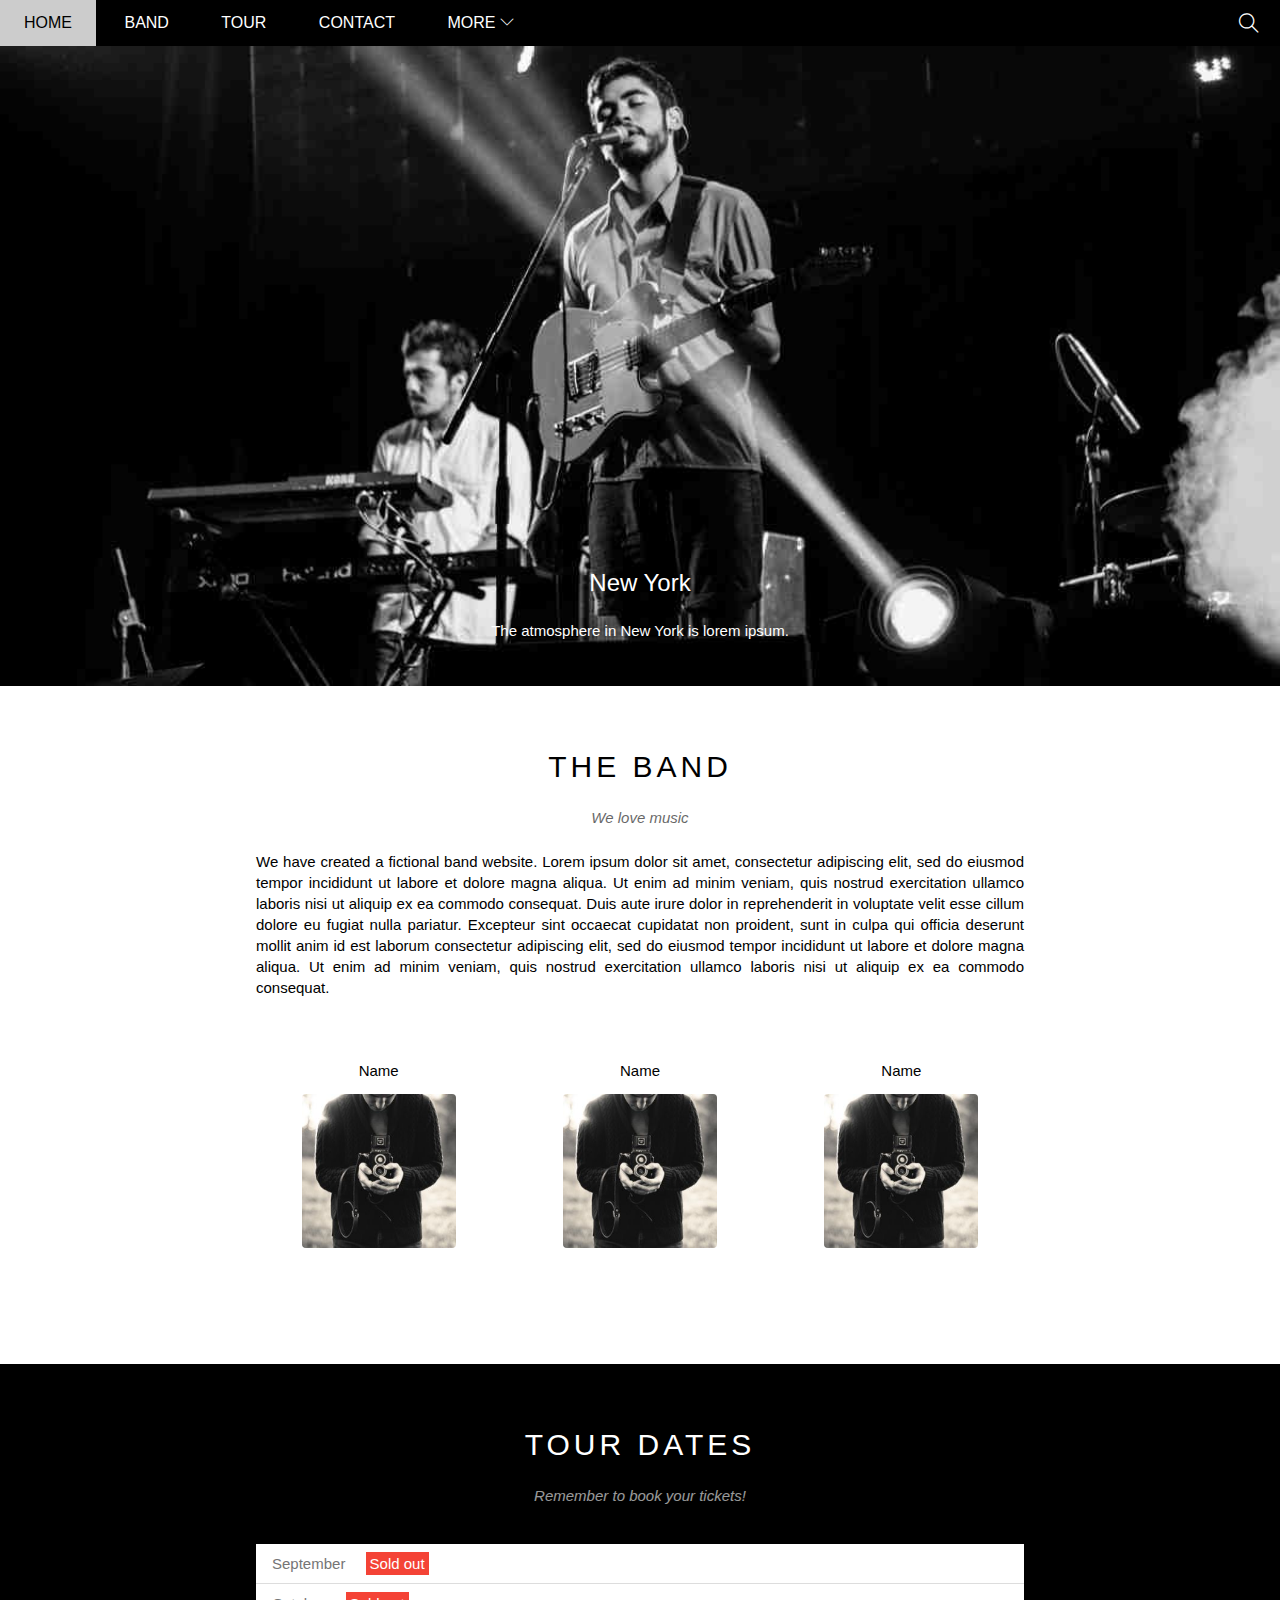
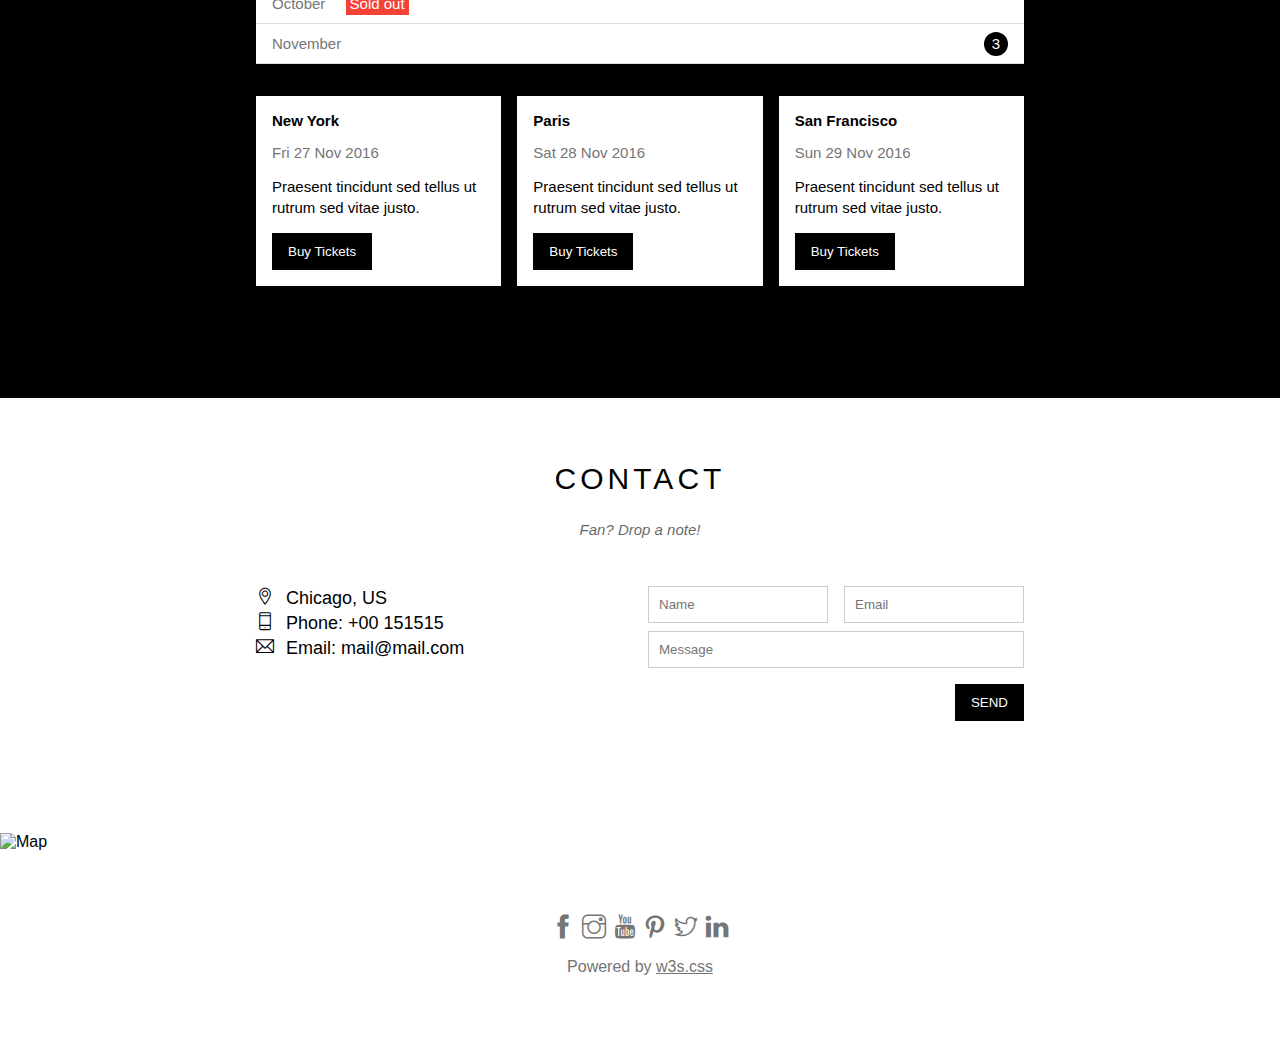
==== index.html @ 036fb389 "commit" ====
<!DOCTYPE html>
<html lang="en">
<head>
    <meta charset="UTF-8">
    <meta http-equiv="X-UA-Compatible" content="IE=edge">
    <meta name="viewport" content="width=device-width, initial-scale=1.0">
    <title>THE BAND</title>
    <link rel="stylesheet" href="./assets/css/style.css">
    <link rel="stylesheet" href="./assets/css/responsive.css">
    <link rel="stylesheet" href="./assets/font/themify-icons-font/themify-icons/themify-icons.css">
</head>
<body>
    <div id="main">
        <div id="header">
            <ul id="nav">
                <li><a href="#">Home</a></li>
                <li><a href="#band">Band</a></li>
                <li><a href="#tour">Tour</a></li>
                <li><a href="#contact">Contact</a></li>
                <li>
                    <a href="#">
                        More
                        <i class="nav-arrow-down ti-angle-down"></i>
                    </a>
                    <ul class="subnav">
                        <li><a href="#">Merchandise</a></li>
                        <li><a href="#">Extras</a></li>
                        <li><a href="#">Media</a></li>
                    </ul>
                </li>
            </ul>
            <div class="search-btn">
                <i class="search-icon ti-search"></i>
            </div>
            <div id="mobile-menu" class="moblie-menu-btn">
                <i class="menu-icon ti-menu"></i>
            </div>
        </div>

        <div id="slider">
            <div class="text-content">
                <H2 class="text-heading">New York</H2>
                <div class="text-description">The atmosphere in New York is lorem ipsum.</div>
            </div>
        </div>

        <div id="content">
            
            <div id="band" class="content-section">
                <h2 class="section-heading">THE BAND</h2>
                <p class="section-sub-heading">We love music</p>
                <p class="about-text">
                    We have created a fictional band website. Lorem ipsum dolor sit amet, consectetur adipiscing elit, sed do eiusmod tempor incididunt ut labore et dolore magna aliqua. Ut enim ad minim veniam, quis nostrud exercitation ullamco laboris nisi ut aliquip ex ea commodo consequat. Duis aute irure dolor in reprehenderit in voluptate velit esse cillum dolore eu fugiat nulla pariatur. Excepteur sint occaecat cupidatat non proident, sunt in culpa qui officia deserunt mollit anim id est laborum consectetur adipiscing elit, sed do eiusmod tempor incididunt ut labore et dolore magna aliqua. Ut enim ad minim veniam, quis nostrud exercitation ullamco laboris nisi ut aliquip ex ea commodo consequat.
                </p>
                <div class="member-list row">
                    <div class="s-col-full mt-32 text-center col-third col">
                        <p class="member-name">Name</p>
                        <img src="./assets/img/band/member1.jpg" alt="" class="member-img">
                    </div>
                    <div class="s-col-full mt-32 text-center col-third col">
                        <p class="member-name">Name</p>
                        <img src="./assets/img/band/member1.jpg" alt="" class="member-img">
                    </div>
                    <div class="s-col-full mt-32 text-center col-third col">
                        <p class="member-name">Name</p>
                        <img src="./assets/img/band/member1.jpg" alt="" class="member-img">
                    </div>
                </div>
            </div>

            <div id="tour" class="tour-section">
                <div class="content-section">
                    <h2 class="section-heading text-white">TOUR DATES</h2>
                    <p class="section-sub-heading text-white">Remember to book your tickets!</p>
                    <ul class="ticket-list">
                        <li>September <span class="sold-out">Sold out</span></li>
                        <li>October <span class="sold-out">Sold out</span></li>
                        <li>November <span class="quantity">3</span></li>
                    </ul>
                    <div class="place-list row">
                        <div class="col-third col mt-16 s-col-full">
                            <img src="./assets/css/img/places/place1.jpg" alt="" class="place-img">
                            <div class="place-body">
                                <h3 class="place-heading">New York</h3>
                                <p class="place-time">Fri 27 Nov 2016</p>
                                <p class="place-desc">Praesent tincidunt sed tellus ut rutrum sed vitae justo.</p>
                                <button class="btn js-buy-ticket s-full-width">Buy Tickets</button>
                            </div>
                        </div>
                        <div class="col-third col mt-16 s-col-full">
                            <img src="./assets/css/img/places/place2.jpg" alt="" class="place-img">
                            <div class="place-body">
                                <h3 class="place-heading">Paris</h3>
                                <p class="place-time">Sat 28 Nov 2016</p>
                                <p class="place-desc">Praesent tincidunt sed tellus ut rutrum sed vitae justo.</p>
                                <button class="btn js-buy-ticket s-full-width">Buy Tickets</button>
                            </div>
                        </div>
                        <div class="col-third col mt-16 s-col-full">
                            <img src="./assets/css/img/places/place3.jpg" alt="" class="place-img">
                            <div class="place-body">
                                <h3 class="place-heading">San Francisco</h3>
                                <p class="place-time">Sun 29 Nov 2016</p>
                                <p class="place-desc">Praesent tincidunt sed tellus ut rutrum sed vitae justo.</p>
                                <button class="btn js-buy-ticket s-full-width">Buy Tickets</button>
                            </div>
                        </div>
                    </div>
                </div>
            </div>

            <div id="contact" class="content-section">
                <h2 class="section-heading">CONTACT</h2>
                <p class="section-sub-heading">Fan? Drop a note!</p>
                <div class="row contact-content">
                    <div class="col col-half s-col-full contact-info">
                        <p><i class="ti-location-pin"></i>Chicago, US</p>
                        <p><i class="ti-mobile"></i>Phone: +00 151515</p>
                        <p><i class="ti-email"></i>Email: mail@mail.com</p>
                    </div>
                    <div class="col col-half s-col-full contact-form">
                        <form action="">
                            <div class="row">
                                <div class="col col-half s-col-full">
                                    <input type="text" name="" id="" placeholder="Name" required class="form-control">
                                </div>
                                <div class="col col-half s-col-full s-mt-8">
                                    <input type="email" name="" id="" placeholder="Email" required class="form-control">
                                </div>
                            </div>
                            <div class="row mt-8">
                                <div class="col col-full">
                                    <input type="text" name="" id="" placeholder="Message" required class="form-control">
                                </div>
                            </div>
                            <input class="btn pull-right mt-16 s-full-width" type="submit" value="SEND">
                        </form>
                    </div>
                </div>
            </div>  

            <div class="map-section">
                    <img src="./assets/css/img/map.jpg" alt="Map">
            </div>
        </div>

        <div id="footer">   
            <div class="social-list">
                <a href=""><i class="ti-facebook"></i></a>
                <a href=""><i class="ti-instagram"></i></a>
                <a href=""><i class="ti-youtube"></i></a>
                <a href=""><i class="ti-pinterest"></i></a>
                <a href=""><i class="ti-twitter"></i></a>
                <a href=""><i class="ti-linkedin"></i></a>
            </div>
            <p class="coppyright">Powered by <a href="">w3s.css</a></p>
        </div>
    </div>

    <script>
        var header = document.getElementById('header');
        var mobileMenu = document.getElementById('mobile-menu');
        var headerHeight = header.clientHeight;

        mobileMenu.onclick=function(){
            var isClose = header.clientHeight === headerHeight;
            if(isClose){
                header.style.height = 'auto';
            }
            else{
                header.style.height = null;
            }
        }

        var menuItems = document.querySelectorAll('#nav li a[href*="#"]');
        for (var i = 0; i<menuItems.length; i++){
            var menuItem = menuItems[i];

            menuItem.onclick = function(event){
                var isParentMenu = this.nextElementSibling && this.nextElementSibling.classList.contains('subnav');
                if(isParentMenu){
                    event.preventDefault();
                }
                else{
                    header.style.height = null;
                }
            }
        }
    </script>

    <div class="modal js-modal">
        <div class="modal-container js-modal-container">
            <div class="modal-close js-modal-close">
                <i class="ti-close"></i>
            </div>
            <header class="modal-header">
                <i class="modal-heading-icon ti-bag"></i>
                Tickets
            </header>
            <div class="modal-body">
                <label for="ticket-quantity" class="modal-label">
                    <i class="ti-shopping-cart"></i>
                    Tickets, $15 per person
                </label>
                <input id="ticket-quantity" type="text" class="modal-input" placeholder="How many?">
                <label for="ticket-email" class="modal-label">
                    <i class="ti-user"></i>
                    Send To
                </label>
                <input id="ticket-email" type="email" class="modal-input" placeholder="Enter email">
                <button id="buy-tickets">
                    Pay
                    <i class="ti-check"></i>
                </button>
            </div>
            <footer class="modal-footer">
                <p class="modal-help">Need <a href="">help?</a></p>
            </footer>
        </div>
    </div>

    <script>
        const buyBtns = document.querySelectorAll('.js-buy-ticket')
        const modal = document.querySelector('.js-modal')
        const modalClose = document.querySelector('.js-modal-close')
        const modalContainer = document.querySelector('.js-modal-container')

        function showBuyTickets(){
            modal.classList.add('open')
        }
        function closeBuyTickets(){
            modal.classList.remove('open')
        }
        for (const buyBtn of buyBtns){
            buyBtn.addEventListener('click',showBuyTickets)
        }
        modalClose.addEventListener('click',closeBuyTickets)
        modal.addEventListener('click',closeBuyTickets)
        modalContainer.addEventListener('click',function(event){
            event.stopPropagation()
        })
    </script>

</body>
</html>
---- assets/css/style.css ----
*{
    padding: 0;
    margin: 0;
    box-sizing: border-box;
}

html{
    font-family: Arial, Helvetica, sans-serif;
    scroll-behavior: smooth;
}

.row{
    margin-left: -8px;
    margin-right: -8px;
}

.row::after{
    content: "";
    display: block;
    clear: both;
}

.mt-8{
    margin-top: 8px !important;
}

.mt-16{
    margin-top: 16px !important;
}

.mt-32{
    margin-top: 32px !important;
}

.pull-right{
    float: right !important;
}

.col{
    float: left;
    padding-left: 8px;
    padding-right: 8px;
}

.col-third{
    width: calc(100%/3);
}

.col-half{
    width: 50%;
}

.col-full{
    width: 100%;
}

.text-center{
    text-align: center !important;
}

#nav{
    display: inline-block;
}

.text-white{
    color: #fff !important;
}

#header{
    height: 46px;
    background-color: black;
    position: fixed;
    top:0;
    left: 0;
    right:0;
    z-index: 1;
}

#nav, .subnav{
    list-style: none;
}

#nav > li{
    display: inline-block;
}

#nav li{
    position: relative;
}

#nav li:hover .subnav{
    display: block;
}

#nav > li > a{
    color: white;
    text-transform: uppercase;
}

#nav li a{
    text-decoration: none;
    line-height: 46px;
    padding: 0 24px;
    display:  block;
    position: relative;
}

#nav .subnav li:hover a,
#nav > li:hover > a{
    color: #000;
    background-color: #ccc;
}

#nav .subnav{
    min-width: 160px;
    top:100%;
    left:0;
    display: none;
    color: #000;
    background-color: #fff;
    position: absolute;
    box-shadow: 0 0 10px rgba(0, 0, 0, 0.3) ;
}

#nav .subnav a{
    color: #000;
    padding: 0 12px;
    line-height: 38px;
}

#nav .nav-arrow-down{
    font-size: 14px;
}







#header .moblie-menu-btn,
#header .search-btn{
    float: right;
    padding: 0 21px;
}
#header .menu-icon,
#header .search-icon{
    color: #fff;
    font-size: 20px;
    line-height: 46px;
}

#header .search-btn:hover{
    background-color: #f44336;
    cursor: pointer;
}

#header .moblie-menu-btn:hover{
    background-color: #ccc;
}

#header .moblie-menu-btn:hover .menu-icon{
    background-color: #ccc;
    color: #000;
}

#header .moblie-menu-btn{
    position: absolute;
    top: 0;
    right: 0;
    display: none;
}



#slider{
    margin-top: 46px;
    padding-top: 50%;
    background : url('/assets/img/slider/slider1.jpg') top center / cover no-repeat;
    position: relative;
}

#slider .text-content{
    position:absolute;
    bottom: 47px;
    left: 50%;
    text-align: center;
    transform: translateX(-50%);
    color: #fff;
}

#slider .text-heading{
    font-weight: 500;
    font-size: 24px;
    margin-bottom: 25px;
}

#slider .text-description{
    font-size: 15px;
}


#content .content-section{
    max-width: 100%;
    width: 800px;
    padding: 64px 0 112px;
    margin-left: auto;
    margin-right: auto;
    padding-left: 16px;
    padding-right: 16px;
}

#content .section-heading{
    font-size: 30px;
    font-weight: 500;
    text-align: center;
    letter-spacing: 4px;
}

#content .section-sub-heading{
    font-size: 15px;
    text-align: center;
    margin-top: 25px;
    font-style: italic;
    opacity: 0.6;
}

#content .about-text{
    margin-top: 25px;
    text-align: justify;
    font-size: 15px;
    line-height: 1.4;
}

#content .member-list{
    margin-top: 32px;
}


#content .member-name{
    font-size: 15px;
}

#content .member-img{
    margin-top: 15px;
    width: 154px;
    border-radius: 4px;
}

.tour-section{
    background-color: #000;
}

.ticket-list{
    background-color: #fff;
    margin-top: 40px;;
    list-style: none;
}

.ticket-list li{
    font-size: 15px;
    padding: 11px 16px;
    border-bottom: 1px solid #ddd;
    color: #757575;
}

.ticket-list .sold-out{
    background-color: #f44336;
    color: #fff;
    padding: 3px 4px;
    margin-left: 16px;
}

.ticket-list .quantity{
    float: right;
    width: 24px;
    height: 24px;
    background-color: #000;
    color: #fff;
    border-radius: 50%;
    text-align: center;
    line-height: 24px;
    margin-top: -3px;
}

.place-list{
    margin-top: 16px;
}


.place-img{
    width: 100%;
    display: block;
}

.place-img:hover{
    opacity: 0.6;
}

.place-body{
    background-color: #fff;
    padding: 16px;
    font-size: 15px;
}

.place-heading{
    font-size: 15px;
    font-weight: 600;
}

.place-time{
    margin-top: 15px;
    color: #757575;
}

.place-desc{
    margin-top: 15px;
    line-height: 1.4;
}

.btn{
    color: #fff;
    background-color: #000;
    text-decoration: none;
    padding: 11px 16px;
    display: inline-block;
    margin-top: 15px;
    border: none;
}
.btn:hover{
    background-color: #ccc;
    color: #000;
    cursor: pointer;
}

.modal{
    position: fixed;
    top: 0;
    left: 0;
    right: 0;
    bottom: 0;
    background-color: rgba(0,0,0,0.3);
    align-items: center;
    justify-content: center;
    display: none;
}

.modal-container{
    background-color: #fff;
    width: 900px;
    min-height: 200px;
    position: relative;
    max-width: calc(100% - 32px);
    animation: modalFadeIn ease 0.6s;
}

.modal-header{
    background-color: #009688;
    height: 130px;
    display: flex;
    align-items: center;
    justify-content:center ;
    font-size: 30px;
    color: #fff;
}

.modal-heading-icon{
    margin-right: 16px;
}

.modal-close{
    position: absolute;
    right: 0;
    top: 0;
    color: #fff;
    padding: 12px;
    cursor: pointer;
}

.modal-close:hover{
    background-color: #ccc;
    color: #000;
}

.modal-body{
    padding: 16px;
}

.modal-label{
    display: block;
    font-size: 15px;
    margin-bottom: 12px;
}

.modal-input{
    border: 1px solid #ccc;
    width: 100%;
    padding: 10px;
    font-size: 15px;
    margin-bottom: 24px;
}

#buy-tickets{
    background-color: #009688;
    color: #fff;
    height: 54px;
    width: 100%;
    text-transform: uppercase;
    padding: 18px;
    border: none;
}

#buy-tickets:hover{
    cursor: pointer;
    opacity: 0.8;
}

.modal-footer{
    padding: 16px;
    text-align: right;
}

.modal-footer a{
    color: dodgerblue;
}

.modal.open{
    display: flex;
}

@keyframes modalFadeIn{
    from {
        opacity:0;
        transform: translateY(-140px);
    }
    to {
        opacity: 1;
        transform: translateY(0);
    }
}

.contact-content{
    margin-top: 48px;
}

.contact-info{
    font-size: 18px;
    line-height: 1.4;
}

.contact-info p i {
    width: 30px;
    display: inline-block;
}

.contact-form{
    font-size: 15px;    
}

.contact-form .form-control{
    padding: 10px;
    border: 1px solid #ccc;
    width: 100%;
}

.map-section img{
    width: 100%;
}

#footer{
    padding: 64px 16px;
    text-align: center;
}

#footer .social-list{
    font-size: 24px;
}

#footer .social-list a{
    text-decoration: none;
    color: #757575;
}

#footer .social-list a:hover{
    opacity: 0.6;
}

.coppyright{
    margin-top: 15px;
    color: #757575;
}

.coppyright a{
    color: #757575;
}
---- assets/css/responsive.css ----
@media(max-width:1023px){
    .btn{
        padding: 15px 16px;
    }

    #nav .subnav a{
        padding: 5px 12px;
    }
    
    .contact-form .form-control{
        padding: 15px;
    }

    .contact-info{
        line-height: 2; 
    }

    .social-list a{
        font-size: 24px;
    }

    #footer .social-list a{
        margin: 0 8px;
    }

    #footer .coppyright a{
        padding: 12px 0;
        display: inline-block;
    }
}

@media(min-width:740px) and (max-width:1023px){

}

@media (max-width: 739px){

    #nav{
        display: block;
    }
    #nav > li{
        display:block;
    }

    #nav > li:first-child{
        display: inline-block;
    }

    #nav .subnav{
        position: initial;
        background-color: #333;
    }

    #nav li a{
        padding: 1px 24px;
    }

    #nav .subnav a{
        color: #fff;
        padding: 5px 41px;
    }

    #header{
        overflow: hidden;
    }    

    #header .search-btn{
        display: none;
    }
    
    #header .moblie-menu-btn{
        display: block;
    }

    #content .member-img{
        width: 60%;
    }

    .s-col-full{
        width: 100% !important;
    }

    .s-mt-8{
        margin-top: 8px !important;
    }

    .contact-form{
        margin-top: 32px;
    }

    .s-full-width{
        width: 100% !important;
    }
}
---- assets/font/themify-icons-font/themify-icons/themify-icons.css ----
@font-face {
	font-family: 'themify';
	src:url('fonts/themify.eot?-fvbane');
	src:url('fonts/themify.eot?#iefix-fvbane') format('embedded-opentype'),
		url('fonts/themify.woff?-fvbane') format('woff'),
		url('fonts/themify.ttf?-fvbane') format('truetype'),
		url('fonts/themify.svg?-fvbane#themify') format('svg');
	font-weight: normal;
	font-style: normal;
}

[class^="ti-"], [class*=" ti-"] {
	font-family: 'themify';
	speak: none;
	font-style: normal;
	font-weight: normal;
	font-variant: normal;
	text-transform: none;
	line-height: 1;

	/* Better Font Rendering =========== */
	-webkit-font-smoothing: antialiased;
	-moz-osx-font-smoothing: grayscale;
}

.ti-wand:before {
	content: "\e600";
}
.ti-volume:before {
	content: "\e601";
}
.ti-user:before {
	content: "\e602";
}
.ti-unlock:before {
	content: "\e603";
}
.ti-unlink:before {
	content: "\e604";
}
.ti-trash:before {
	content: "\e605";
}
.ti-thought:before {
	content: "\e606";
}
.ti-target:before {
	content: "\e607";
}
.ti-tag:before {
	content: "\e608";
}
.ti-tablet:before {
	content: "\e609";
}
.ti-star:before {
	content: "\e60a";
}
.ti-spray:before {
	content: "\e60b";
}
.ti-signal:before {
	content: "\e60c";
}
.ti-shopping-cart:before {
	content: "\e60d";
}
.ti-shopping-cart-full:before {
	content: "\e60e";
}
.ti-settings:before {
	content: "\e60f";
}
.ti-search:before {
	content: "\e610";
}
.ti-zoom-in:before {
	content: "\e611";
}
.ti-zoom-out:before {
	content: "\e612";
}
.ti-cut:before {
	content: "\e613";
}
.ti-ruler:before {
	content: "\e614";
}
.ti-ruler-pencil:before {
	content: "\e615";
}
.ti-ruler-alt:before {
	content: "\e616";
}
.ti-bookmark:before {
	content: "\e617";
}
.ti-bookmark-alt:before {
	content: "\e618";
}
.ti-reload:before {
	content: "\e619";
}
.ti-plus:before {
	content: "\e61a";
}
.ti-pin:before {
	content: "\e61b";
}
.ti-pencil:before {
	content: "\e61c";
}
.ti-pencil-alt:before {
	content: "\e61d";
}
.ti-paint-roller:before {
	content: "\e61e";
}
.ti-paint-bucket:before {
	content: "\e61f";
}
.ti-na:before {
	content: "\e620";
}
.ti-mobile:before {
	content: "\e621";
}
.ti-minus:before {
	content: "\e622";
}
.ti-medall:before {
	content: "\e623";
}
.ti-medall-alt:before {
	content: "\e624";
}
.ti-marker:before {
	content: "\e625";
}
.ti-marker-alt:before {
	content: "\e626";
}
.ti-arrow-up:before {
	content: "\e627";
}
.ti-arrow-right:before {
	content: "\e628";
}
.ti-arrow-left:before {
	content: "\e629";
}
.ti-arrow-down:before {
	content: "\e62a";
}
.ti-lock:before {
	content: "\e62b";
}
.ti-location-arrow:before {
	content: "\e62c";
}
.ti-link:before {
	content: "\e62d";
}
.ti-layout:before {
	content: "\e62e";
}
.ti-layers:before {
	content: "\e62f";
}
.ti-layers-alt:before {
	content: "\e630";
}
.ti-key:before {
	content: "\e631";
}
.ti-import:before {
	content: "\e632";
}
.ti-image:before {
	content: "\e633";
}
.ti-heart:before {
	content: "\e634";
}
.ti-heart-broken:before {
	content: "\e635";
}
.ti-hand-stop:before {
	content: "\e636";
}
.ti-hand-open:before {
	content: "\e637";
}
.ti-hand-drag:before {
	content: "\e638";
}
.ti-folder:before {
	content: "\e639";
}
.ti-flag:before {
	content: "\e63a";
}
.ti-flag-alt:before {
	content: "\e63b";
}
.ti-flag-alt-2:before {
	content: "\e63c";
}
.ti-eye:before {
	content: "\e63d";
}
.ti-export:before {
	content: "\e63e";
}
.ti-exchange-vertical:before {
	content: "\e63f";
}
.ti-desktop:before {
	content: "\e640";
}
.ti-cup:before {
	content: "\e641";
}
.ti-crown:before {
	content: "\e642";
}
.ti-comments:before {
	content: "\e643";
}
.ti-comment:before {
	content: "\e644";
}
.ti-comment-alt:before {
	content: "\e645";
}
.ti-close:before {
	content: "\e646";
}
.ti-clip:before {
	content: "\e647";
}
.ti-angle-up:before {
	content: "\e648";
}
.ti-angle-right:before {
	content: "\e649";
}
.ti-angle-left:before {
	content: "\e64a";
}
.ti-angle-down:before {
	content: "\e64b";
}
.ti-check:before {
	content: "\e64c";
}
.ti-check-box:before {
	content: "\e64d";
}
.ti-camera:before {
	content: "\e64e";
}
.ti-announcement:before {
	content: "\e64f";
}
.ti-brush:before {
	content: "\e650";
}
.ti-briefcase:before {
	content: "\e651";
}
.ti-bolt:before {
	content: "\e652";
}
.ti-bolt-alt:before {
	content: "\e653";
}
.ti-blackboard:before {
	content: "\e654";
}
.ti-bag:before {
	content: "\e655";
}
.ti-move:before {
	content: "\e656";
}
.ti-arrows-vertical:before {
	content: "\e657";
}
.ti-arrows-horizontal:before {
	content: "\e658";
}
.ti-fullscreen:before {
	content: "\e659";
}
.ti-arrow-top-right:before {
	content: "\e65a";
}
.ti-arrow-top-left:before {
	content: "\e65b";
}
.ti-arrow-circle-up:before {
	content: "\e65c";
}
.ti-arrow-circle-right:before {
	content: "\e65d";
}
.ti-arrow-circle-left:before {
	content: "\e65e";
}
.ti-arrow-circle-down:before {
	content: "\e65f";
}
.ti-angle-double-up:before {
	content: "\e660";
}
.ti-angle-double-right:before {
	content: "\e661";
}
.ti-angle-double-left:before {
	content: "\e662";
}
.ti-angle-double-down:before {
	content: "\e663";
}
.ti-zip:before {
	content: "\e664";
}
.ti-world:before {
	content: "\e665";
}
.ti-wheelchair:before {
	content: "\e666";
}
.ti-view-list:before {
	content: "\e667";
}
.ti-view-list-alt:before {
	content: "\e668";
}
.ti-view-grid:before {
	content: "\e669";
}
.ti-uppercase:before {
	content: "\e66a";
}
.ti-upload:before {
	content: "\e66b";
}
.ti-underline:before {
	content: "\e66c";
}
.ti-truck:before {
	content: "\e66d";
}
.ti-timer:before {
	content: "\e66e";
}
.ti-ticket:before {
	content: "\e66f";
}
.ti-thumb-up:before {
	content: "\e670";
}
.ti-thumb-down:before {
	content: "\e671";
}
.ti-text:before {
	content: "\e672";
}
.ti-stats-up:before {
	content: "\e673";
}
.ti-stats-down:before {
	content: "\e674";
}
.ti-split-v:before {
	content: "\e675";
}
.ti-split-h:before {
	content: "\e676";
}
.ti-smallcap:before {
	content: "\e677";
}
.ti-shine:before {
	content: "\e678";
}
.ti-shift-right:before {
	content: "\e679";
}
.ti-shift-left:before {
	content: "\e67a";
}
.ti-shield:before {
	content: "\e67b";
}
.ti-notepad:before {
	content: "\e67c";
}
.ti-server:before {
	content: "\e67d";
}
.ti-quote-right:before {
	content: "\e67e";
}
.ti-quote-left:before {
	content: "\e67f";
}
.ti-pulse:before {
	content: "\e680";
}
.ti-printer:before {
	content: "\e681";
}
.ti-power-off:before {
	content: "\e682";
}
.ti-plug:before {
	content: "\e683";
}
.ti-pie-chart:before {
	content: "\e684";
}
.ti-paragraph:before {
	content: "\e685";
}
.ti-panel:before {
	content: "\e686";
}
.ti-package:before {
	content: "\e687";
}
.ti-music:before {
	content: "\e688";
}
.ti-music-alt:before {
	content: "\e689";
}
.ti-mouse:before {
	content: "\e68a";
}
.ti-mouse-alt:before {
	content: "\e68b";
}
.ti-money:before {
	content: "\e68c";
}
.ti-microphone:before {
	content: "\e68d";
}
.ti-menu:before {
	content: "\e68e";
}
.ti-menu-alt:before {
	content: "\e68f";
}
.ti-map:before {
	content: "\e690";
}
.ti-map-alt:before {
	content: "\e691";
}
.ti-loop:before {
	content: "\e692";
}
.ti-location-pin:before {
	content: "\e693";
}
.ti-list:before {
	content: "\e694";
}
.ti-light-bulb:before {
	content: "\e695";
}
.ti-Italic:before {
	content: "\e696";
}
.ti-info:before {
	content: "\e697";
}
.ti-infinite:before {
	content: "\e698";
}
.ti-id-badge:before {
	content: "\e699";
}
.ti-hummer:before {
	content: "\e69a";
}
.ti-home:before {
	content: "\e69b";
}
.ti-help:before {
	content: "\e69c";
}
.ti-headphone:before {
	content: "\e69d";
}
.ti-harddrives:before {
	content: "\e69e";
}
.ti-harddrive:before {
	content: "\e69f";
}
.ti-gift:before {
	content: "\e6a0";
}
.ti-game:before {
	content: "\e6a1";
}
.ti-filter:before {
	content: "\e6a2";
}
.ti-files:before {
	content: "\e6a3";
}
.ti-file:before {
	content: "\e6a4";
}
.ti-eraser:before {
	content: "\e6a5";
}
.ti-envelope:before {
	content: "\e6a6";
}
.ti-download:before {
	content: "\e6a7";
}
.ti-direction:before {
	content: "\e6a8";
}
.ti-direction-alt:before {
	content: "\e6a9";
}
.ti-dashboard:before {
	content: "\e6aa";
}
.ti-control-stop:before {
	content: "\e6ab";
}
.ti-control-shuffle:before {
	content: "\e6ac";
}
.ti-control-play:before {
	content: "\e6ad";
}
.ti-control-pause:before {
	content: "\e6ae";
}
.ti-control-forward:before {
	content: "\e6af";
}
.ti-control-backward:before {
	content: "\e6b0";
}
.ti-cloud:before {
	content: "\e6b1";
}
.ti-cloud-up:before {
	content: "\e6b2";
}
.ti-cloud-down:before {
	content: "\e6b3";
}
.ti-clipboard:before {
	content: "\e6b4";
}
.ti-car:before {
	content: "\e6b5";
}
.ti-calendar:before {
	content: "\e6b6";
}
.ti-book:before {
	content: "\e6b7";
}
.ti-bell:before {
	content: "\e6b8";
}
.ti-basketball:before {
	content: "\e6b9";
}
.ti-bar-chart:before {
	content: "\e6ba";
}
.ti-bar-chart-alt:before {
	content: "\e6bb";
}
.ti-back-right:before {
	content: "\e6bc";
}
.ti-back-left:before {
	content: "\e6bd";
}
.ti-arrows-corner:before {
	content: "\e6be";
}
.ti-archive:before {
	content: "\e6bf";
}
.ti-anchor:before {
	content: "\e6c0";
}
.ti-align-right:before {
	content: "\e6c1";
}
.ti-align-left:before {
	content: "\e6c2";
}
.ti-align-justify:before {
	content: "\e6c3";
}
.ti-align-center:before {
	content: "\e6c4";
}
.ti-alert:before {
	content: "\e6c5";
}
.ti-alarm-clock:before {
	content: "\e6c6";
}
.ti-agenda:before {
	content: "\e6c7";
}
.ti-write:before {
	content: "\e6c8";
}
.ti-window:before {
	content: "\e6c9";
}
.ti-widgetized:before {
	content: "\e6ca";
}
.ti-widget:before {
	content: "\e6cb";
}
.ti-widget-alt:before {
	content: "\e6cc";
}
.ti-wallet:before {
	content: "\e6cd";
}
.ti-video-clapper:before {
	content: "\e6ce";
}
.ti-video-camera:before {
	content: "\e6cf";
}
.ti-vector:before {
	content: "\e6d0";
}
.ti-themify-logo:before {
	content: "\e6d1";
}
.ti-themify-favicon:before {
	content: "\e6d2";
}
.ti-themify-favicon-alt:before {
	content: "\e6d3";
}
.ti-support:before {
	content: "\e6d4";
}
.ti-stamp:before {
	content: "\e6d5";
}
.ti-split-v-alt:before {
	content: "\e6d6";
}
.ti-slice:before {
	content: "\e6d7";
}
.ti-shortcode:before {
	content: "\e6d8";
}
.ti-shift-right-alt:before {
	content: "\e6d9";
}
.ti-shift-left-alt:before {
	content: "\e6da";
}
.ti-ruler-alt-2:before {
	content: "\e6db";
}
.ti-receipt:before {
	content: "\e6dc";
}
.ti-pin2:before {
	content: "\e6dd";
}
.ti-pin-alt:before {
	content: "\e6de";
}
.ti-pencil-alt2:before {
	content: "\e6df";
}
.ti-palette:before {
	content: "\e6e0";
}
.ti-more:before {
	content: "\e6e1";
}
.ti-more-alt:before {
	content: "\e6e2";
}
.ti-microphone-alt:before {
	content: "\e6e3";
}
.ti-magnet:before {
	content: "\e6e4";
}
.ti-line-double:before {
	content: "\e6e5";
}
.ti-line-dotted:before {
	content: "\e6e6";
}
.ti-line-dashed:before {
	content: "\e6e7";
}
.ti-layout-width-full:before {
	content: "\e6e8";
}
.ti-layout-width-default:before {
	content: "\e6e9";
}
.ti-layout-width-default-alt:before {
	content: "\e6ea";
}
.ti-layout-tab:before {
	content: "\e6eb";
}
.ti-layout-tab-window:before {
	content: "\e6ec";
}
.ti-layout-tab-v:before {
	content: "\e6ed";
}
.ti-layout-tab-min:before {
	content: "\e6ee";
}
.ti-layout-slider:before {
	content: "\e6ef";
}
.ti-layout-slider-alt:before {
	content: "\e6f0";
}
.ti-layout-sidebar-right:before {
	content: "\e6f1";
}
.ti-layout-sidebar-none:before {
	content: "\e6f2";
}
.ti-layout-sidebar-left:before {
	content: "\e6f3";
}
.ti-layout-placeholder:before {
	content: "\e6f4";
}
.ti-layout-menu:before {
	content: "\e6f5";
}
.ti-layout-menu-v:before {
	content: "\e6f6";
}
.ti-layout-menu-separated:before {
	content: "\e6f7";
}
.ti-layout-menu-full:before {
	content: "\e6f8";
}
.ti-layout-media-right-alt:before {
	content: "\e6f9";
}
.ti-layout-media-right:before {
	content: "\e6fa";
}
.ti-layout-media-overlay:before {
	content: "\e6fb";
}
.ti-layout-media-overlay-alt:before {
	content: "\e6fc";
}
.ti-layout-media-overlay-alt-2:before {
	content: "\e6fd";
}
.ti-layout-media-left-alt:before {
	content: "\e6fe";
}
.ti-layout-media-left:before {
	content: "\e6ff";
}
.ti-layout-media-center-alt:before {
	content: "\e700";
}
.ti-layout-media-center:before {
	content: "\e701";
}
.ti-layout-list-thumb:before {
	content: "\e702";
}
.ti-layout-list-thumb-alt:before {
	content: "\e703";
}
.ti-layout-list-post:before {
	content: "\e704";
}
.ti-layout-list-large-image:before {
	content: "\e705";
}
.ti-layout-line-solid:before {
	content: "\e706";
}
.ti-layout-grid4:before {
	content: "\e707";
}
.ti-layout-grid3:before {
	content: "\e708";
}
.ti-layout-grid2:before {
	content: "\e709";
}
.ti-layout-grid2-thumb:before {
	content: "\e70a";
}
.ti-layout-cta-right:before {
	content: "\e70b";
}
.ti-layout-cta-left:before {
	content: "\e70c";
}
.ti-layout-cta-center:before {
	content: "\e70d";
}
.ti-layout-cta-btn-right:before {
	content: "\e70e";
}
.ti-layout-cta-btn-left:before {
	content: "\e70f";
}
.ti-layout-column4:before {
	content: "\e710";
}
.ti-layout-column3:before {
	content: "\e711";
}
.ti-layout-column2:before {
	content: "\e712";
}
.ti-layout-accordion-separated:before {
	content: "\e713";
}
.ti-layout-accordion-merged:before {
	content: "\e714";
}
.ti-layout-accordion-list:before {
	content: "\e715";
}
.ti-ink-pen:before {
	content: "\e716";
}
.ti-info-alt:before {
	content: "\e717";
}
.ti-help-alt:before {
	content: "\e718";
}
.ti-headphone-alt:before {
	content: "\e719";
}
.ti-hand-point-up:before {
	content: "\e71a";
}
.ti-hand-point-right:before {
	content: "\e71b";
}
.ti-hand-point-left:before {
	content: "\e71c";
}
.ti-hand-point-down:before {
	content: "\e71d";
}
.ti-gallery:before {
	content: "\e71e";
}
.ti-face-smile:before {
	content: "\e71f";
}
.ti-face-sad:before {
	content: "\e720";
}
.ti-credit-card:before {
	content: "\e721";
}
.ti-control-skip-forward:before {
	content: "\e722";
}
.ti-control-skip-backward:before {
	content: "\e723";
}
.ti-control-record:before {
	content: "\e724";
}
.ti-control-eject:before {
	content: "\e725";
}
.ti-comments-smiley:before {
	content: "\e726";
}
.ti-brush-alt:before {
	content: "\e727";
}
.ti-youtube:before {
	content: "\e728";
}
.ti-vimeo:before {
	content: "\e729";
}
.ti-twitter:before {
	content: "\e72a";
}
.ti-time:before {
	content: "\e72b";
}
.ti-tumblr:before {
	content: "\e72c";
}
.ti-skype:before {
	content: "\e72d";
}
.ti-share:before {
	content: "\e72e";
}
.ti-share-alt:before {
	content: "\e72f";
}
.ti-rocket:before {
	content: "\e730";
}
.ti-pinterest:before {
	content: "\e731";
}
.ti-new-window:before {
	content: "\e732";
}
.ti-microsoft:before {
	content: "\e733";
}
.ti-list-ol:before {
	content: "\e734";
}
.ti-linkedin:before {
	content: "\e735";
}
.ti-layout-sidebar-2:before {
	content: "\e736";
}
.ti-layout-grid4-alt:before {
	content: "\e737";
}
.ti-layout-grid3-alt:before {
	content: "\e738";
}
.ti-layout-grid2-alt:before {
	content: "\e739";
}
.ti-layout-column4-alt:before {
	content: "\e73a";
}
.ti-layout-column3-alt:before {
	content: "\e73b";
}
.ti-layout-column2-alt:before {
	content: "\e73c";
}
.ti-instagram:before {
	content: "\e73d";
}
.ti-google:before {
	content: "\e73e";
}
.ti-github:before {
	content: "\e73f";
}
.ti-flickr:before {
	content: "\e740";
}
.ti-facebook:before {
	content: "\e741";
}
.ti-dropbox:before {
	content: "\e742";
}
.ti-dribbble:before {
	content: "\e743";
}
.ti-apple:before {
	content: "\e744";
}
.ti-android:before {
	content: "\e745";
}
.ti-save:before {
	content: "\e746";
}
.ti-save-alt:before {
	content: "\e747";
}
.ti-yahoo:before {
	content: "\e748";
}
.ti-wordpress:before {
	content: "\e749";
}
.ti-vimeo-alt:before {
	content: "\e74a";
}
.ti-twitter-alt:before {
	content: "\e74b";
}
.ti-tumblr-alt:before {
	content: "\e74c";
}
.ti-trello:before {
	content: "\e74d";
}
.ti-stack-overflow:before {
	content: "\e74e";
}
.ti-soundcloud:before {
	content: "\e74f";
}
.ti-sharethis:before {
	content: "\e750";
}
.ti-sharethis-alt:before {
	content: "\e751";
}
.ti-reddit:before {
	content: "\e752";
}
.ti-pinterest-alt:before {
	content: "\e753";
}
.ti-microsoft-alt:before {
	content: "\e754";
}
.ti-linux:before {
	content: "\e755";
}
.ti-jsfiddle:before {
	content: "\e756";
}
.ti-joomla:before {
	content: "\e757";
}
.ti-html5:before {
	content: "\e758";
}
.ti-flickr-alt:before {
	content: "\e759";
}
.ti-email:before {
	content: "\e75a";
}
.ti-drupal:before {
	content: "\e75b";
}
.ti-dropbox-alt:before {
	content: "\e75c";
}
.ti-css3:before {
	content: "\e75d";
}
.ti-rss:before {
	content: "\e75e";
}
.ti-rss-alt:before {
	content: "\e75f";
}
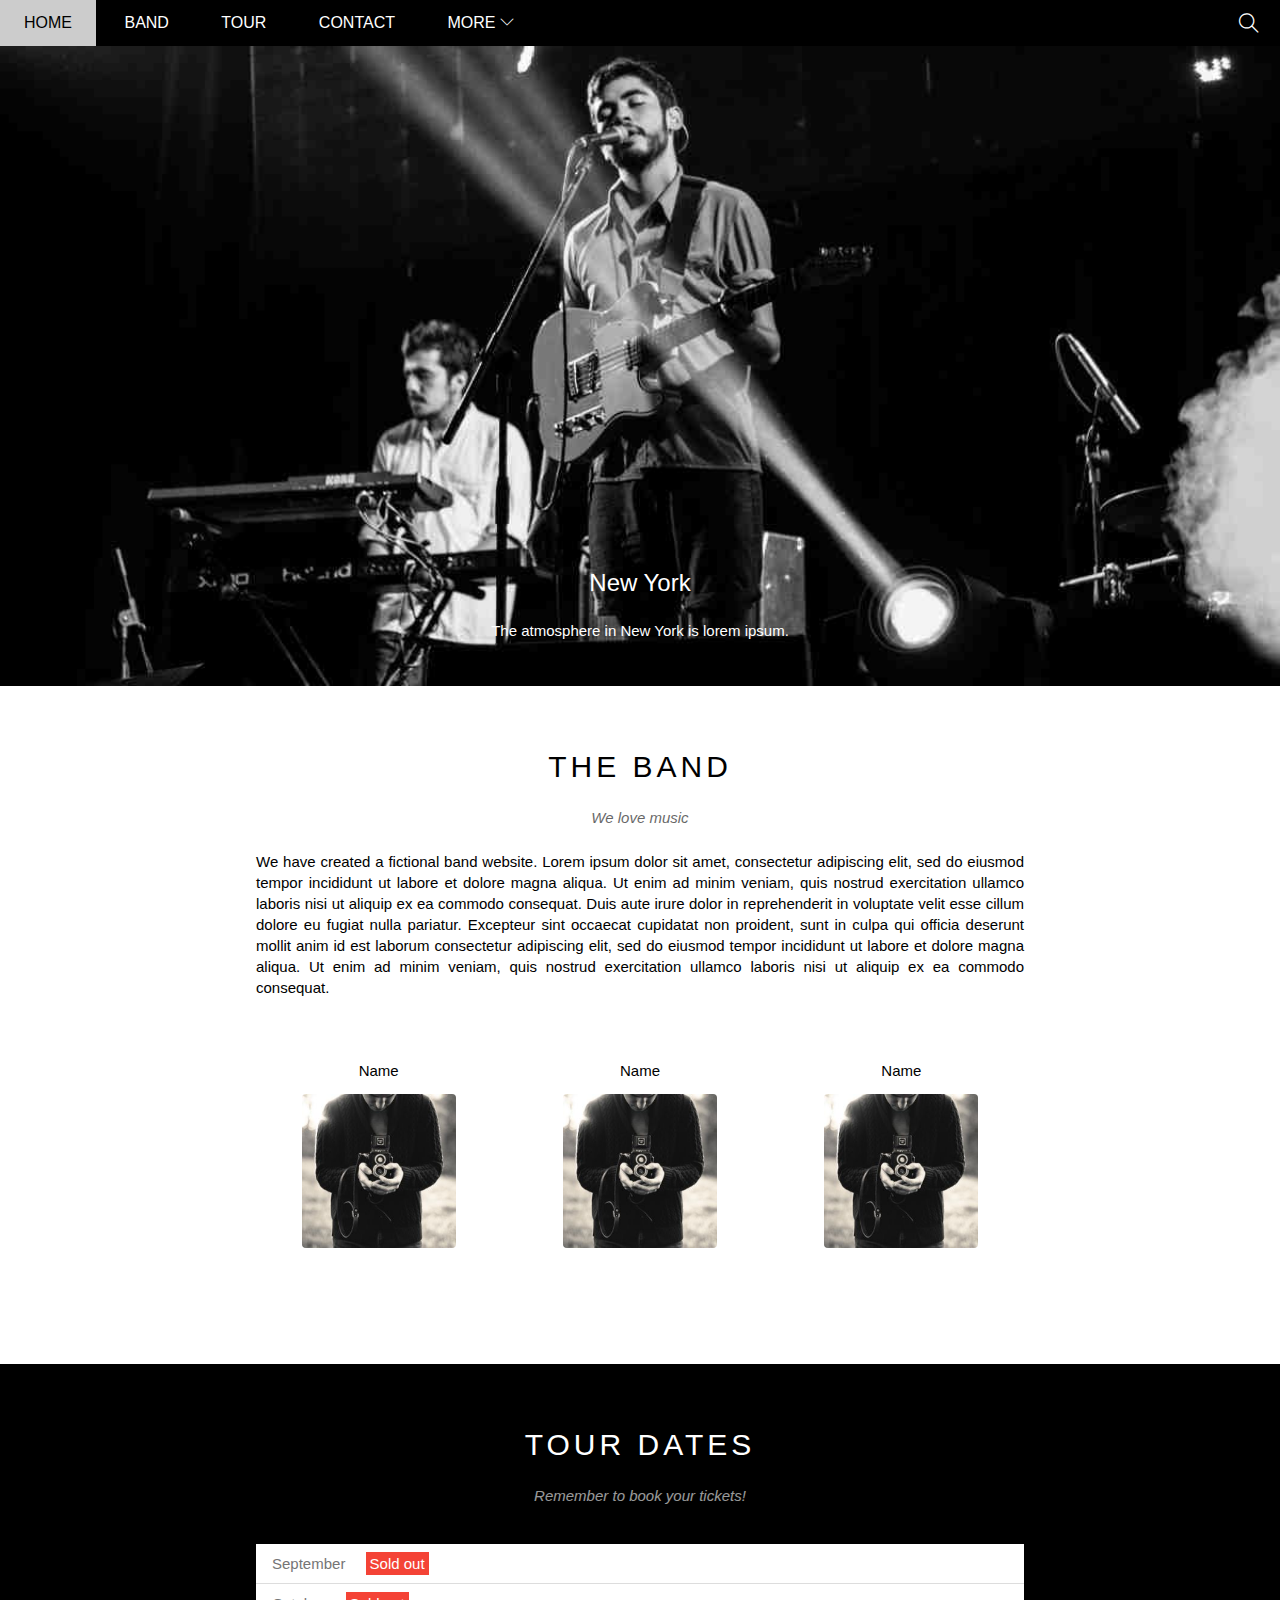
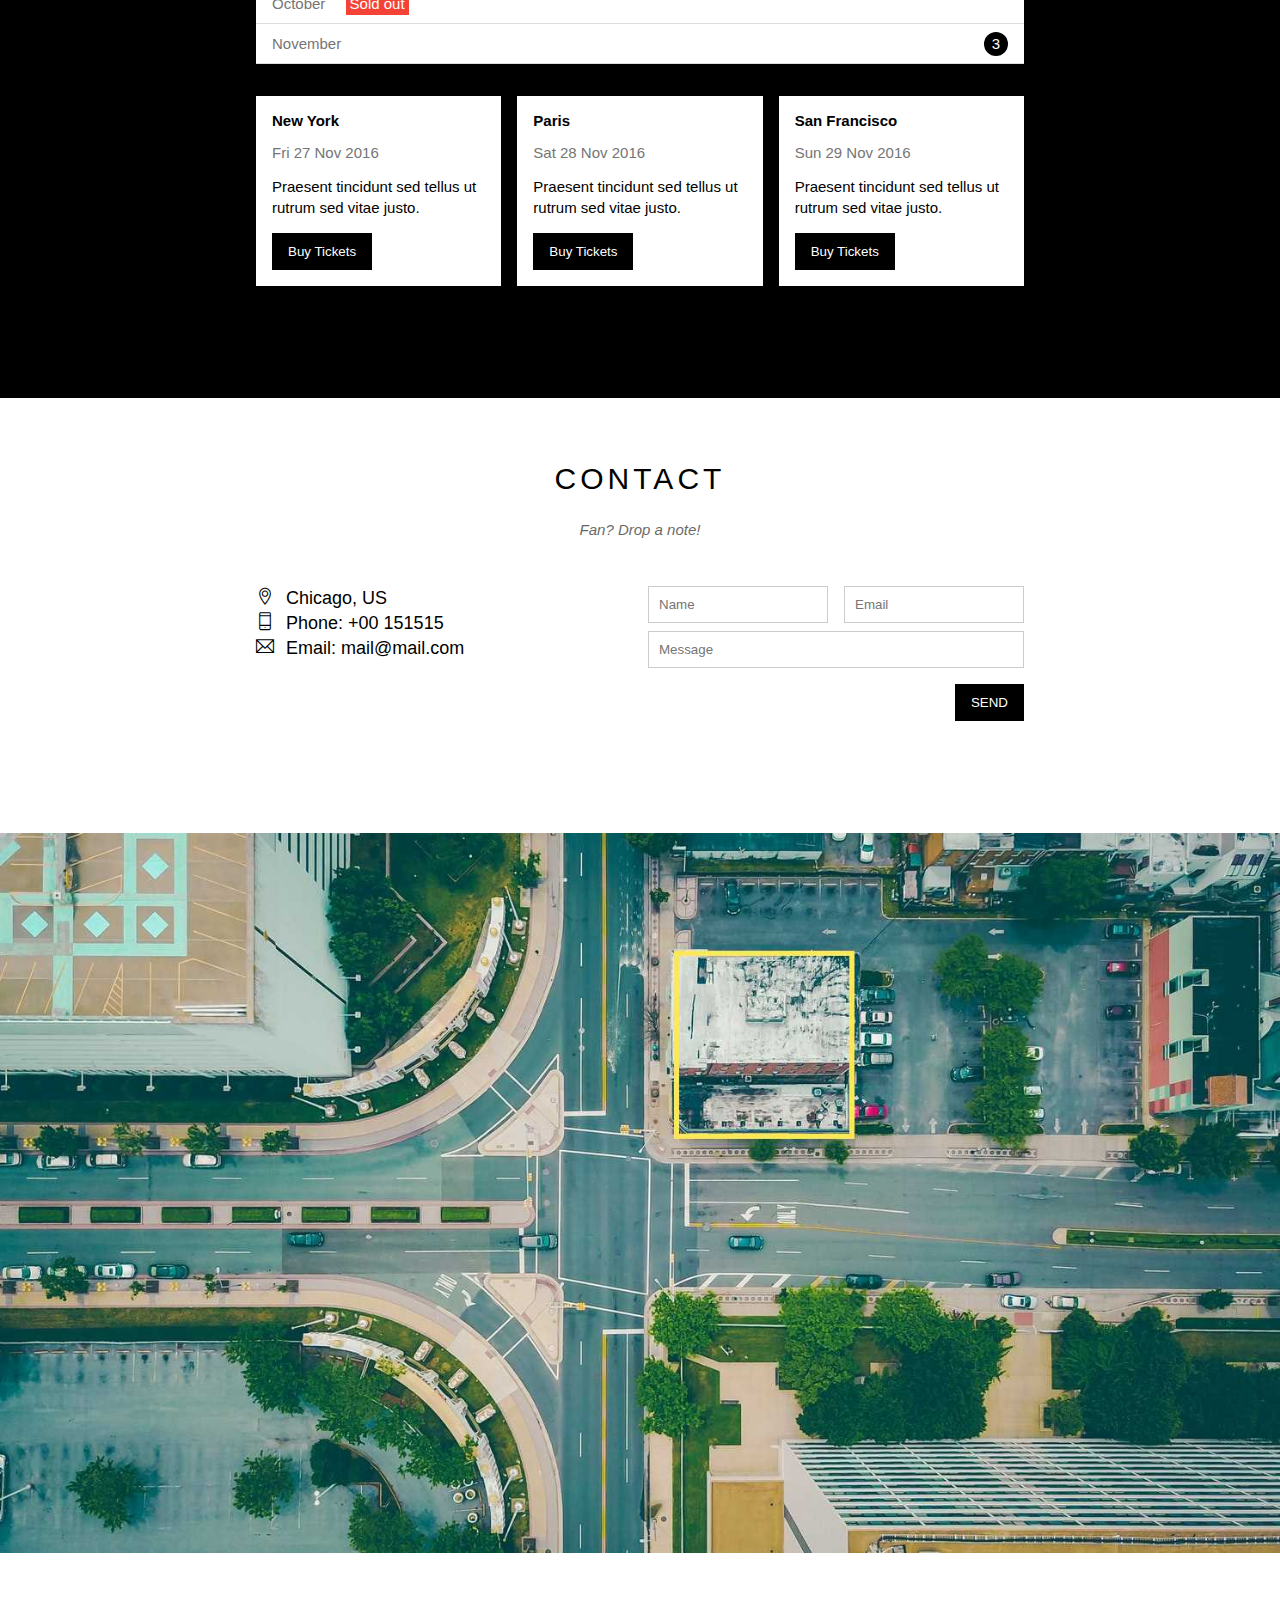
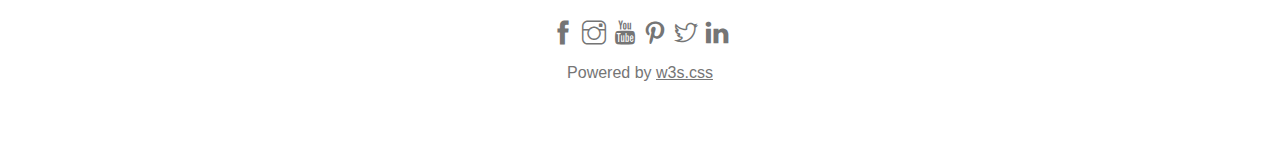
==== commit e2fee1b0: "commit" ====
--- a/index.html
+++ b/index.html
@@ -140,7 +140,7 @@
             </div>  
 
             <div class="map-section">
-                    <img src="./assets/css/img/map.jpg" alt="Map">
+                    <img src="./assets/img/map.jpg" alt="Map">
             </div>
         </div>
 
--- a/assets/css/style.css
+++ b/assets/css/style.css
@@ -176,7 +176,7 @@
 #slider{
     margin-top: 46px;
     padding-top: 50%;
-    background : url('/assets/img/slider/slider1.jpg') top center / cover no-repeat;
+    background : url('../../assets/img/slider/slider1.jpg') top center / cover no-repeat;
     position: relative;
 }
 
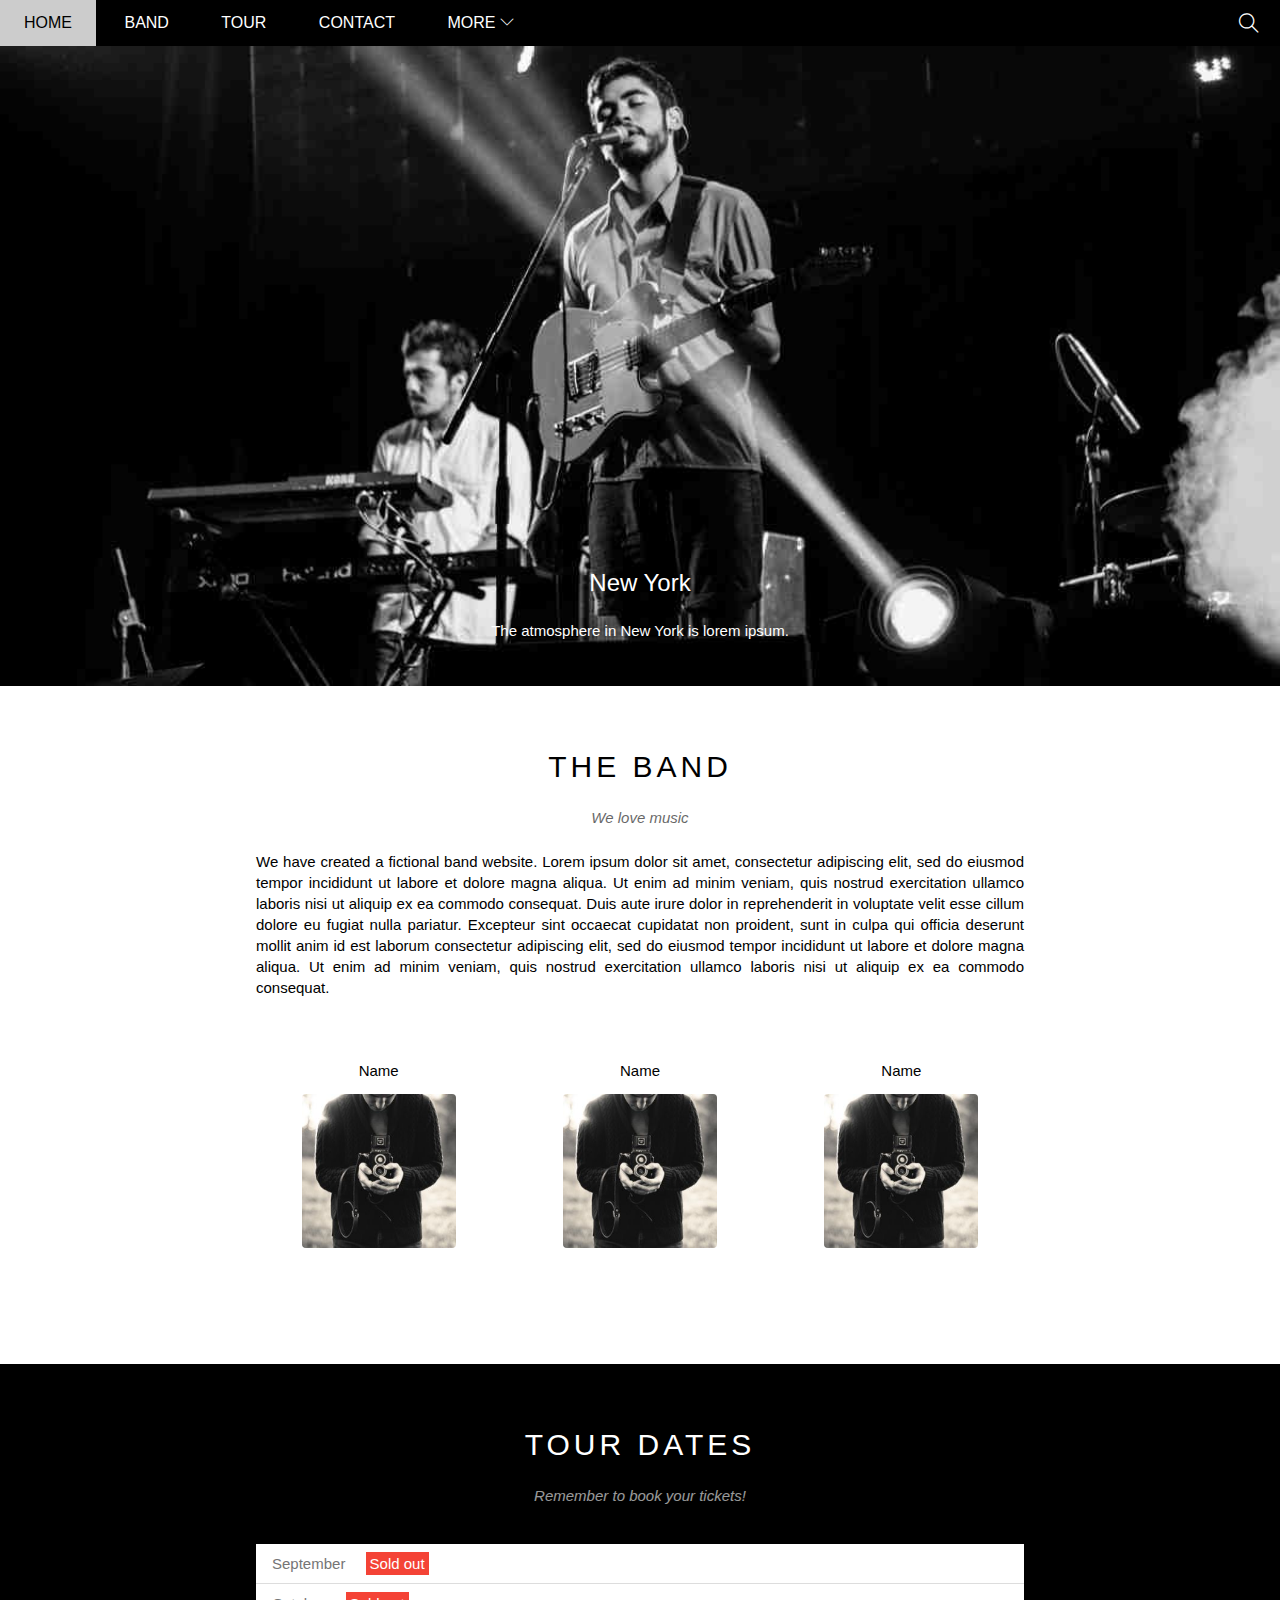
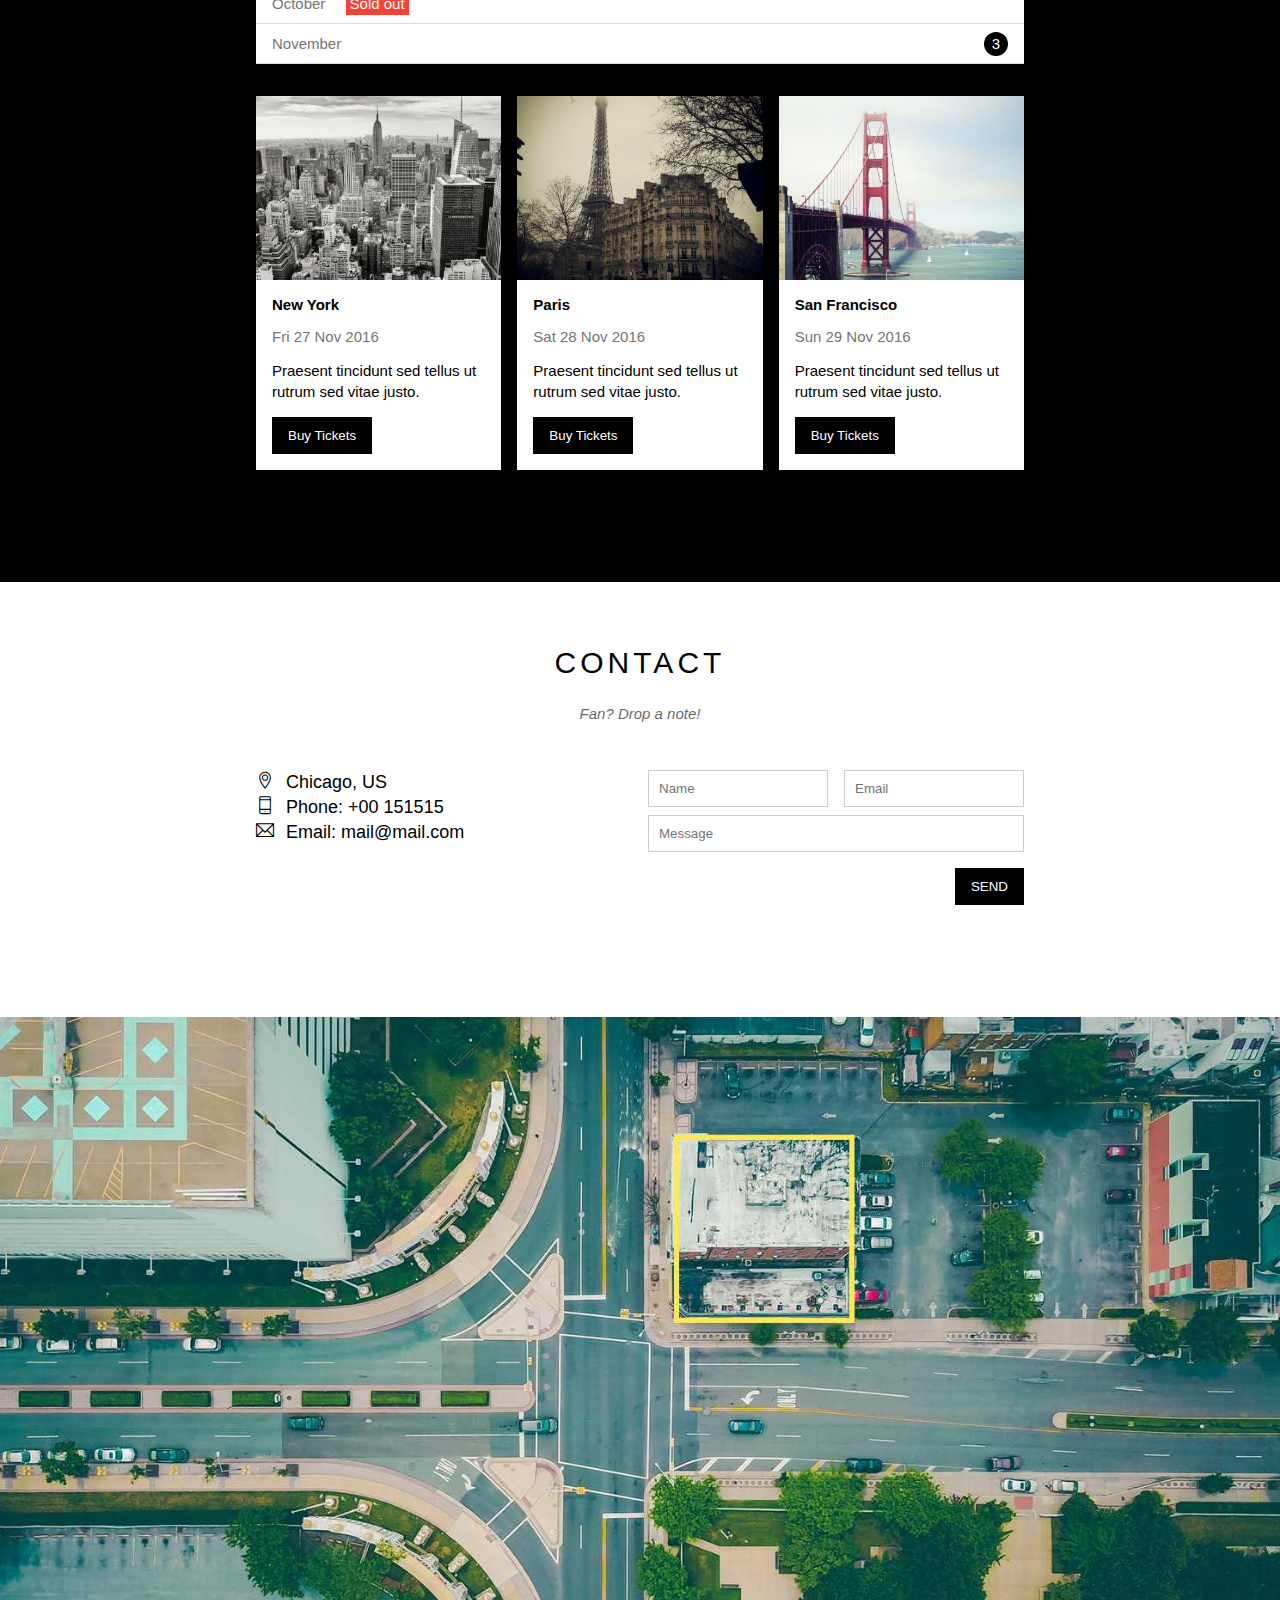
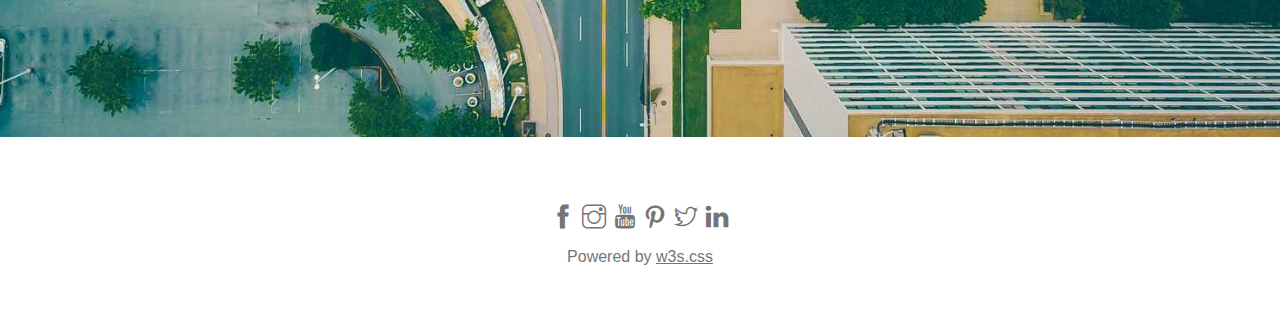
==== commit b0802cf5: "commit" ====
--- a/index.html
+++ b/index.html
@@ -79,7 +79,7 @@
                     </ul>
                     <div class="place-list row">
                         <div class="col-third col mt-16 s-col-full">
-                            <img src="./assets/css/img/places/place1.jpg" alt="" class="place-img">
+                            <img src="./assets/img/places/place1.jpg" alt="" class="place-img">
                             <div class="place-body">
                                 <h3 class="place-heading">New York</h3>
                                 <p class="place-time">Fri 27 Nov 2016</p>
@@ -88,7 +88,7 @@
                             </div>
                         </div>
                         <div class="col-third col mt-16 s-col-full">
-                            <img src="./assets/css/img/places/place2.jpg" alt="" class="place-img">
+                            <img src="./assets/img/places/place2.jpg" alt="" class="place-img">
                             <div class="place-body">
                                 <h3 class="place-heading">Paris</h3>
                                 <p class="place-time">Sat 28 Nov 2016</p>
@@ -97,7 +97,7 @@
                             </div>
                         </div>
                         <div class="col-third col mt-16 s-col-full">
-                            <img src="./assets/css/img/places/place3.jpg" alt="" class="place-img">
+                            <img src="./assets/img/places/place3.jpg" alt="" class="place-img">
                             <div class="place-body">
                                 <h3 class="place-heading">San Francisco</h3>
                                 <p class="place-time">Sun 29 Nov 2016</p>
